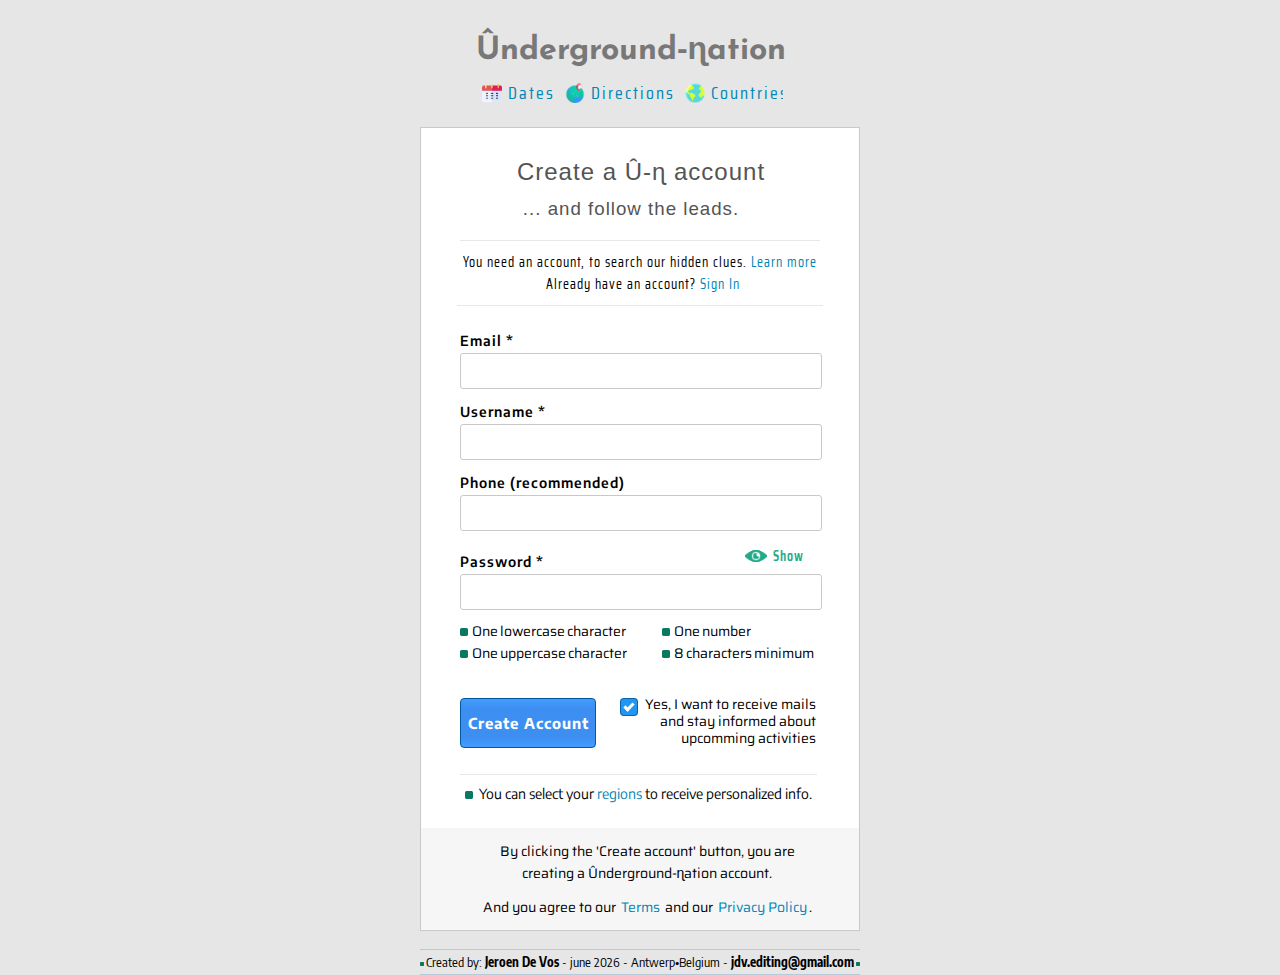
==== Animated_form/index.html @ 85278557 "adding projects" ====
<!DOCTYPE html>
<html lang="en">
<head>
    <meta charset="UTF-8">
    <meta name="viewport" content="width=device-width, initial-scale=1.0">
    <link rel="stylesheet" href="css/stylesheet.css">
    <link href="https://fonts.googleapis.com/css2?family=Encode+Sans+Condensed:wght@100;200;300;400;500;600;700;800;900&family=Encode+Sans:wght@100;200;300;400;500;600;700;800;900&family=Josefin+Sans:wght@100;200;300;400;500;600;700&family=Saira+Condensed:wght@100;200;300;400;500;600;700;800;900&family=Saira+Extra+Condensed:wght@100;200;300;400;500;600;700;800;900&family=Saira:wght@100;200;300;400;500;600;700;800;900&display=swap" rel="stylesheet">  

    <title>Forms</title>
</head>
<body>
    <header>
        <div class="container">
            <h1>&Ucirc;nderground&hyphen;&#627;ation</h1>
        <!--&Umacr;nderground <br> &#534;nderground-->
        
            <nav>
                <div class="nav">
                    <img class="calender" src="assets/icons/calendar.png" height="20" width="20" alt="">
                        <a class="dates" href="">dates</a>
                    <img class="globe" src="assets/icons/globe.png" height="20" width="20" alt="">
                        <a class="tips" href="#">directions</a>
                    <img class="globe_2" src="assets/icons/globe_2.png" height="20" width="20" alt="">
                        <a class="countries" href="#">countries</a>
                </div>
            </nav>
        </div>
        
    </header>
    <main>
        <form action="POST">
            <div class="overlay_hidden" id="mask_overlay"></div>
            <h2>
                Create a &Ucirc;&hyphen;&#627; account
            </h2>
            <h3>
                ... and follow the leads.
            </h3>
            <p class="accountExplain">
                You need an account, to search our hidden clues.
                <a href="#">Learn more</a>
            </p>
            <p class="signIn">
                Already have an account?
                <a href="#">Sign In</a>
            </p>
            <div class="container">
                <div class="personalia">
                    <label for="email" class="label">Email *</label>
                    <input type="email" name="email" class="field" id="email" size="55">

                    <label for="username" class="label">Username *</label>
                    <input type="text" name="username" class="field" id="username" size="55">

                    <label for="phone" class="label">Phone (recommended)</label>
                    <input type="tel" name="phone" id="phone" class="field" size="55">

                    <label for="password" class="labelPsw">Password *</label>
                    <label for="password" class="labelShow"><img src="assets/icons/eye_green.png" height=22 width="22" alt=""><p>Show</p></label>
                    <input type="password" name="password" class="field" id="password" size="55">
                </div>
            
                <div class="pwRules">
                    <ul class="leftList">
                        <li><img src="assets/icons/square_green_2.png" height="8" width="8" alt="">&nbsp; One lowercase character</li>
                        <li><img src="assets/icons/square_green_2.png" height="8" width="8" alt="">&nbsp; One uppercase character</li>
                    </ul>
                    <ul class="rightList">
                        <li><img src="assets/icons/square_green_2.png" height="8" width="8" alt="">&nbsp; One number</li>
                        <li><img src="assets/icons/square_green_2.png" height="8" width="8" alt="">&nbsp; 8 characters minimum</li>
                    </ul>
                </div>
                
                <div class="subscription">
                    <input type="submit" value="Create Account" class="button" id="create">

                    <div class="info">
                        <label class="container">
                           <input type="checkbox" name="info" class="contact" id="info" value="info" checked>
                           <span class="checkmark"></span>
                        </label>
                        <div for="info" class="contactLabel">
                            <p class="subText">Yes, I want to receive mails<br>and stay informed about<br>upcomming activities</p>
                        </div>              
                    </div>
                </div>

                <div class="regionSelector">
                    <p class="regionText">
                        <img src="assets/icons/square_green_2.png" height="8" width="8" alt="">
                        &nbsp;You can select your 
                        <span id="region_btn">regions</span>
                        to receive personalized info.
                    </p>
                    <!-- 
                    <div class="popUp">
                        <select name="continents" id="region">Regions
                            <option value="1">West-Europe</option>
                            <option value="2">U.K.</option>
                            <option value="3">East-Europe</option>
                            <option value="4">Russia</option>
                            <option value="5">China</option>
                            <option value="6">Asia</option>
                            <option value="7">Australia</option>
                            <option value="8">North-Africa</option>                                
                            <option value="9">Central-Africa</option>
                            <option value="10">South-Africa</option>
                            <option value="11">Canada (or Alaska)</option>
                            <option value="12">North-America</option>
                            <option value="13">Cenntral-America</option>
                            <option value="14">South-America</option>
                        </select>
                    </div>
                    -->
                    <div class="popup_hidden" id="popUp">
                        <h3 class="regionLabel" id="region">Regions</h3>
                        <div class="popUpFlex">
                            <div class="regionsLeft">
                                <div class="region">
                                    <input type="checkbox" name="w_eu" class="region" id="w_eu" value="1" checked>
                                    <label for="w_eu" class="landLabel">West-Europe</label>
                                </div>

                                <div class="region">
                                    <input type="checkbox" name="uk" class="region" id="uk" value="2">
                                    <label for="uk" class="landLabel">U.K.</label>
                                </div>

                                <div class="region">
                                    <input type="checkbox" name="e_eu" class="region" id="e_eu" value="3">
                                    <label for="e_eu" class="landLabel">East-Europe</label>
                                </div>

                                <div class="region">
                                    <input type="checkbox" name="rus" class="region" id="rus" value="4">
                                    <label for="rus" class="landLabel">Russia</label>
                                </div>

                                <div class="region">
                                    <input type="checkbox" name="china" class="region" id="china" value="5">
                                    <label for="china" class="landLabel">China</label>
                                </div>

                                <div class="region">
                                    <input type="checkbox" name="asia" class="region" id="asia" value="6">
                                    <label for="asia" class="landLabel">Asia</label>
                                </div>

                                <div class="region">
                                    <input type="checkbox" name="austr" class="region" id="austr" value="7">
                                    <label for="austr" class="landLabel">Australia</label>
                                </div>
                            </div>
                            <div class="regionsRight">
                                <div class="region">
                                    <input type="checkbox" name="n_af" class="region" id="n_af" value="8">
                                    <label for="n_af" class="landLabel">North-Africa</label>
                                </div>

                                <div class="region">
                                        <input type="checkbox" name="c_af" class="region" id="c_af" value="9">
                                    <label for="c_af" class="landLabel">Central-Africa</label>
                                </div>

                                <div class="region">
                                    <input type="checkbox" name="s-Af" class="region" id="s_af" value="10">
                                    <label for="s_af" class="landLabel">South-Africa</label>
                                </div>

                                <div class="region">
                                    <input type="checkbox" name="can" class="region" id="can" value="11">
                                    <label for="can" class="landLabel">Canada (& Alaska)</label>
                                </div>

                                <div class="region">
                                    <input type="checkbox" name="n_am" class="region" id="n_am" value="12">
                                    <label for="n_am" class="landLabel">North-America</label>
                                </div>

                                <div class="region">
                                    <input type="checkbox" name="c_am" class="region" id="c-am" value="13">
                                    <label for="c_am" class="landLabel">Cenntral-America</label>
                                </div>

                                <div class="region">
                                    <input type="checkbox" name="s_am" class="region" id="s_Am" value="14">
                                    <label for="s_am" class="landLabel">South-America</label>
                                </div>
                            </div>
                        </div>
                        
                    </div>
                </div>
            </div>  

            <div class="terms">
                <p class="termsText">
                    By clicking the 'Create account' button, you are
                    <br>creating a &Ucirc;nderground&hyphen;&#627;ation account.
                </p>
                <p class="termsText">
                    And you agree to our 
                    <a href="">Terms</a>
                    and our
                    <a href="">Privacy Policy</a>.
                </p>
            </div>
            
        </form>
        <footer>
            <img src="assets/icons/square_green_2.png" height="4" width="4" alt="">
            <p id="rights"></p>
            <img src="assets/icons/square_green_2.png" height="4" width="4" alt="">
        </footer>
    </main>
    

    <script src="js/copyright.js"></script>
    <script src="js/regions.js"></script>
</body>
</html>
---- Animated_form/css/stylesheet.css ----
* {
  margin: 0;
  padding: 0; }

body {
  width: 600px;
  margin: 0 auto;
  background: #e6e6e6; }

header, main, footer {
  width: 440px;
  margin: 0 auto; }

h1 {
  width: 313px;
  margin: 0 auto;
  padding: 18px 0 12px 0;
  color: #787878;
  font-family: 'Josefin Sans', sans-serif;
  font-weight: 800;
  text-align: center; }

h2, h3 {
  width: 360px;
  margin: 0 0 12px 40px;
  color: #545454;
  font-family: 'Blinker', sans-serif;
  letter-spacing: 1px;
  text-align: center; }

h2 {
  font-weight: 500; }

h3 {
  margin-left: 30px;
  font-weight: 400;
  margin-bottom: 16px; }

label {
  font-family: 'Encode Sans', sans-serif;
  font-size: 14px; }

input {
  font-family: 'Saira', sans-serif;
  border: 1px solid #c9c9c9;
  border-radius: 3px; }

p, a {
  font-family: 'Saira Condensed', sans-serif; }

header .container {
  width: 434px;
  margin-left: -6px; }

nav {
  width: 303px;
  margin: 0 auto; }

.nav {
  display: flex;
  flex-direction: row;
  min-height: 40px;
  width: 303px;
  margin-left: 2px; }

.nav img,
.nav a {
  display: inline; }

.nav img {
  padding: 4px 3px 0 0; }

.nav a {
  padding: 0 10px 7px 3px;
  color: #0086b6;
  font-size: 18px;
  letter-spacing: 2px;
  text-decoration: none;
  text-transform: capitalize; }

form {
  max-width: 440px;
  padding: 30px 0 0 0;
  background: white;
  border: 1px solid #c9c9c9; }

.overlay_hidden {
  display: none; }

.overlay_shown {
  display: block;
  position: absolute;
  margin-left: -2px;
  top: 0;
  width: 424px;
  height: 600px;
  padding: 8px;
  background: rgba(139, 176, 208, 0.8);
  border: 1px solid #787878;
  border-bottom: none;
  z-index: 1; }

form h3 {
  margin-bottom: 20px; }

.accountExplain {
  padding-top: 10px;
  border-top: 1px solid #e8e8e8; }

.accountExplain,
.signIn {
  width: 360px;
  margin: 0 auto;
  font-size: 14px;
  letter-spacing: 1px;
  text-align: center;
  line-height: 22px; }

.accountExplain a,
.signIn a {
  color: #0086b6;
  letter-spacing: 1px;
  text-decoration: none; }

.signIn {
  /*margin-left: 6px;*/
  padding: 0 0 10px 6px;
  border-bottom: 1px solid #e8e8e8; }

.container {
  width: 360px;
  margin: 0 auto;
  padding: 12px 0 8px 0; }

.personalia {
  width: 360px; }

.label {
  display: block;
  width: 200px;
  margin: 14px 0 4px 0;
  font-weight: 600;
  letter-spacing: 1px; }

.labelPsw,
.labelShow {
  display: inline-block;
  width: 170px;
  margin: 14px 0 4px 0;
  font-weight: 600;
  letter-spacing: 1px; }

.labelShow {
  color: #1faa8a;
  text-align: right; }

.labelShow img,
.labelShow p {
  display: inline-block; }

.labelShow p {
  margin-left: 6px;
  float: right; }

.labelShow:hover {
  color: #225e29; }

.labelShow:hover img {
  background: url("../assets/icons/eye.png");
  background-size: cover;
  background-repeat: no-repeat; }

.field {
  width: 352px;
  height: 26px;
  margin: 0;
  padding: 4px;
  font-weight: 400; }

.pwRules {
  width: 357px; }

.pwRules ul {
  display: inline-block;
  margin: 10px 0 12px 0;
  list-style: none;
  /*list-style-position: inside;*/ }

.pwRules .leftList {
  width: 178px; }

.pwRules .rightList {
  margin-left: 20px; }

.pwRules ul li {
  font-family: 'Saira', sans-serif;
  font-size: 14px;
  word-spacing: -1px; }

.subscription {
  display: flex;
  flex-direction: row;
  justify-content: flex-start;
  width: 356px;
  margin-top: 22px;
  box-sizing: border-box; }

.subscription .button,
.subscription .info {
  display: inline-block; }

.subscription .button {
  display: inline-block;
  width: 140px;
  height: 50px;
  margin-top: 0;
  margin-right: 0px;
  padding: 8px 4px;
  top: 0;
  color: white;
  font-family: 'Encode Sans', sans-serif;
  font-size: 15px;
  font-weight: 700;
  letter-spacing: 1px;
  background: #1c7eeb;
  background: linear-gradient(180deg, #449bff 0%, rgba(40, 130, 240, 0.9) 20%, rgba(40, 130, 240, 0.9) 80%, #449bff 100%);
  border: 1px solid #00589d;
  border-radius: 4px; }

.subscription .button:hover {
  color: #fff948;
  background: #289d00;
  background: linear-gradient(180deg, #289d00 0%, #2db811 35%, #27b614 51%, #2db811 66%, #289d00 100%);
  border: 1px solid #289d00; }

.subscription .info {
  display: inline-block;
  min-width: 200px;
  margin-left: 20px;
  margin-top: -4px;
  /*border-top: 1px solid rgb(235, 235, 235);
  border-bottom: 1px solid rgb(235, 235, 235);*/
  /*border-top: 1px solid rgba(0, 89, 157, 0.16);
  border-bottom: 1px solid rgba(0, 88, 157, 0.16);*/ }

/* Customize the label (the container) */
.info .container {
  display: block;
  position: relative;
  width: 8px;
  height: 8px;
  padding-left: 6px;
  margin: 4px 0 14px 4px;
  float: left;
  cursor: pointer;
  font-size: 22px;
  -webkit-user-select: none;
  -moz-user-select: none;
  -ms-user-select: none;
  user-select: none; }

/* Hide the browser's default checkbox */
.info .container input {
  position: absolute;
  opacity: 0;
  cursor: pointer;
  height: 0;
  width: 0; }

/* Create a custom checkbox */
.info .checkmark {
  position: absolute;
  top: 0;
  left: 0;
  height: 16px;
  width: 16px;
  background-color: #eee;
  border: 1px solid rgba(0, 88, 157, 0.8);
  border-radius: 4px; }

/* On mouse-over, add a grey background color */
.info .container:hover input ~ .checkmark {
  background-color: #ccc; }

/* When the checkbox is checked, add a blue background */
.info .container input:checked ~ .checkmark {
  background-color: #2196F3; }

/* Create the checkmark/indicator (hidden when not checked) */
.info .checkmark:after {
  content: "";
  position: absolute;
  display: none; }

/* Show the checkmark when checked */
.info .container input:checked ~ .checkmark:after {
  display: block; }

/* Style the checkmark/indicator */
.info .container .checkmark:after {
  left: 5px;
  top: 2px;
  width: 3px;
  height: 7px;
  border: solid white;
  border-width: 0 3px 3px 0;
  -webkit-transform: rotate(45deg);
  -ms-transform: rotate(45deg);
  transform: rotate(45deg); }

.info .contactLabel p {
  min-width: 190px;
  margin-top: 2px;
  font-family: 'Saira', sans-serif;
  font-size: 14px;
  line-height: 17px;
  text-align: right; }

.regionSelector {
  width: 357px;
  margin-top: 26px;
  padding: 10px 0 0 0;
  border-top: 1px solid #e8e8e8;
  /*border-bottom: 1px solid rgb(232, 232, 232);*/ }

.regionSelector p,
.regionSelector p span {
  font-family: 'Encode Sans', sans-serif;
  font-size: 14px;
  letter-spacing: 0px;
  text-align: center; }

.regionSelector p span {
  color: #0086b6;
  text-decoration: none; }

.regionSelector .popup_hidden {
  display: none; }

/*
option {
    font-family: 'Saira', sans-serif;
    font-weight: 400;
}
*/
.regionSelector .popup_shown {
  display: block;
  position: absolute;
  margin-left: -41px;
  bottom: 45px;
  width: 424px;
  padding: 8px;
  background: rgba(39, 109, 171, 0.96);
  border: 1px solid #797979;
  border-top: none;
  z-index: 2; }

.popup_shown .popUpFlex {
  display: flex;
  flex-direction: row;
  justify-content: center;
  margin: 16px 0 8px 0; }

.regionLabel {
  width: 393px;
  margin: 4px auto;
  padding: 8px 16px;
  color: white;
  font-size: 18px;
  font-weight: 700;
  letter-spacing: 2px;
  border-bottom: 1px solid #45ba76; }

.regionsLeft,
.regionsRight {
  display: inline-block;
  width: 180px; }

.regionsLeft .region,
.regionsRight .region {
  margin-bottom: 2px;
  padding: 2px 0; }

.region input[type=checkbox] {
  margin: 4px 8px 0 12px;
  float: left; }

.region .landLabel {
  color: white;
  font-size: 14px;
  font-weight: 400; }

.terms {
  width: 100%;
  margin: 18px 0 0 0;
  padding: 6px 0;
  background: #f6f6f6; }

.termsText,
.termsText a {
  width: 440px;
  padding: 6px 6px;
  font-family: 'Saira', sans-serif;
  font-size: 14px;
  letter-spacing: 0px;
  text-align: center; }

.termsText a {
  padding: 6px 2px;
  color: #0086b6;
  letter-spacing: 0px;
  text-decoration: none; }

footer {
  display: flex;
  flex-direction: row;
  justify-items: center;
  justify-content: center;
  max-width: 440px;
  margin-top: 18px;
  padding: 4px 0;
  border-top: 1px solid rgba(0, 89, 157, 0.2);
  border-bottom: 1px solid rgba(0, 89, 157, 0.2); }

footer img {
  margin-top: 8px; }

footer p {
  padding: 0 2px;
  font-family: 'Encode Sans Condensed', sans-serif;
  font-size: 13px;
  letter-spacing: 0px;
  text-align: center; }

@keyframes scrollDown {
  from {
    transform: translateY(-2em); }
  to {
    transform: translateY(0); } }
h1 {
  animation: scrollDown 1.6s forwards; }

@keyframes scrollLeft {
  0% {
    transform: translateX(12em);
    opacity: 0; }
  80% {
    opacity: 1; }
  100% {
    transform: translateX(0); } }
nav {
  max-width: 440px;
  overflow: hidden; }

.calender {
  animation: scrollLeft 0.8s forwards; }

.dates {
  animation: scrollLeft 1s forwards; }

.globe {
  animation: scrollLeft 1.2s forwards; }

.tips {
  animation: scrollLeft 1.4s forwards; }

.globe_2 {
  animation: scrollLeft 1.6s forwards; }

.countries {
  animation: scrollLeft 1.8s forwards; }

@keyframes scale_opacity {
  from {
    opacity: 0;
    transform: scale(0.75) translateY(-2em);
    -webkit-transform: scale(0.75) translateY(-7.5em);
    /*scale: 70%;*/ }
  to {
    opacity: 1;
    transform: scale(1) translateY(0);
    -webkit-transform: scale(1) translateY(0);
    /*scale: 100%;*/ } }
main {
  min-height: 848px;
  animation: scale_opacity 2.4s forwards; }

/*# sourceMappingURL=stylesheet.css.map */
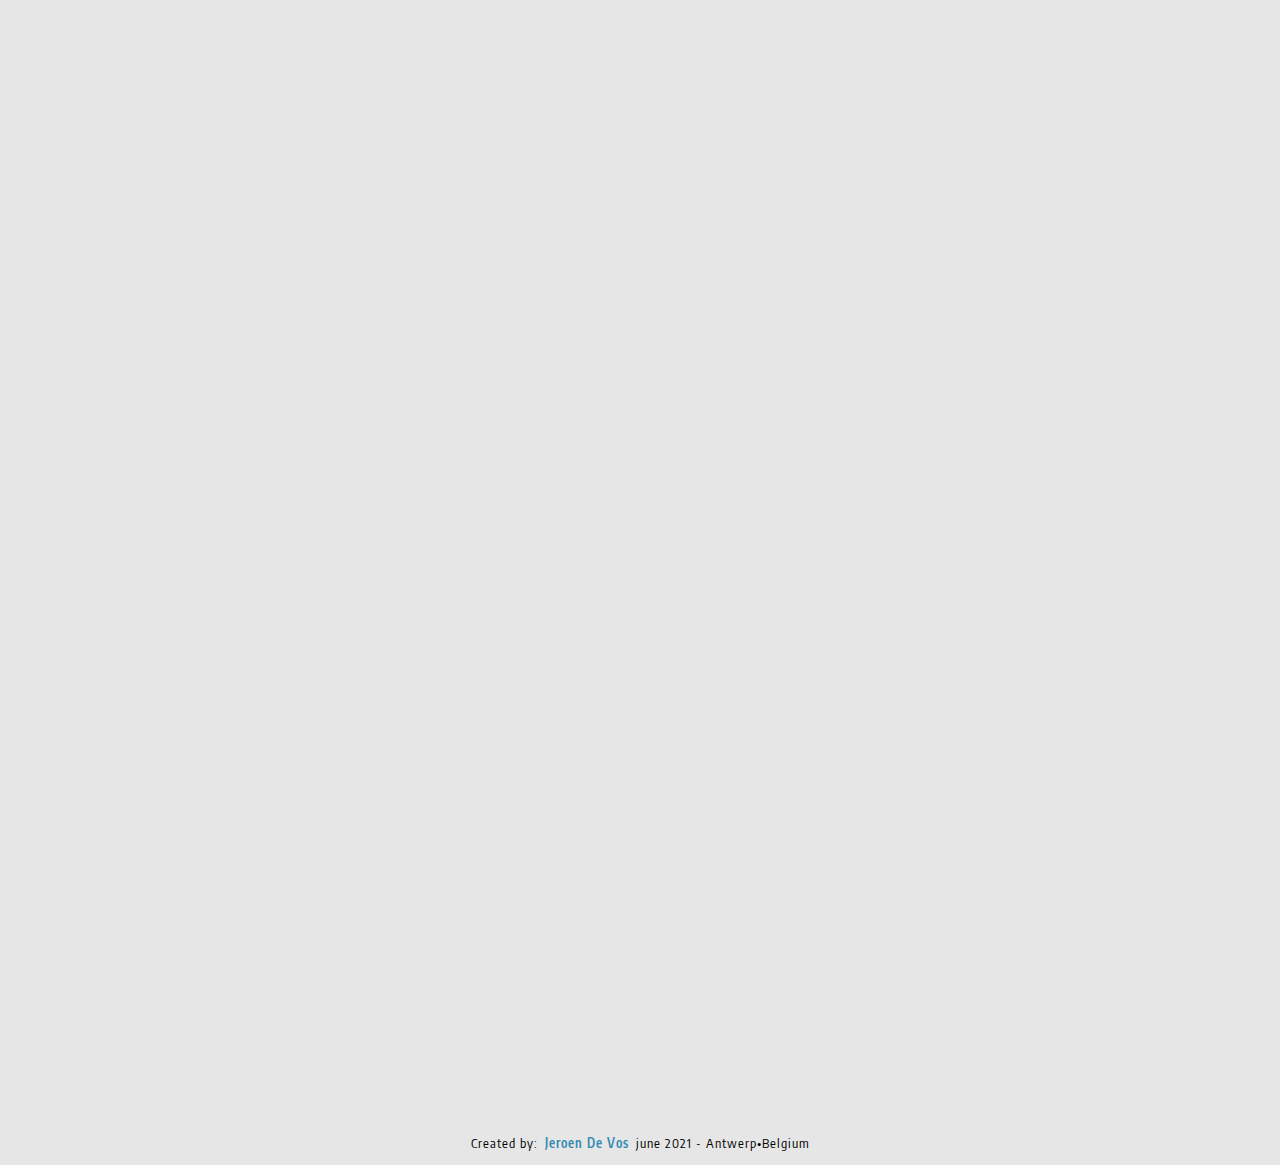
==== commit 763af045: "fix size form" ====
--- a/Animated_form/index.html
+++ b/Animated_form/index.html
@@ -9,13 +9,12 @@
     <title>Forms</title>
 </head>
 <body>
-    <header>
-        <div class="container">
+    <header class="page_header">
+        <div class="header_box">
             <h1>&Ucirc;nderground&hyphen;&#627;ation</h1>
         <!--&Umacr;nderground <br> &#534;nderground-->
-        
             <nav>
-                <div class="nav">
+                <div class="nav_flex">
                     <img class="calender" src="assets/icons/calendar.png" height="20" width="20" alt="">
                         <a class="dates" href="">dates</a>
                     <img class="globe" src="assets/icons/globe.png" height="20" width="20" alt="">
@@ -24,196 +23,188 @@
                         <a class="countries" href="#">countries</a>
                 </div>
             </nav>
-        </div>
-        
+        </div>  
     </header>
-    <main>
+    <main id="main">
         <form action="POST">
             <div class="overlay_hidden" id="mask_overlay"></div>
-            <h2>
-                Create a &Ucirc;&hyphen;&#627; account
-            </h2>
-            <h3>
-                ... and follow the leads.
-            </h3>
-            <p class="accountExplain">
-                You need an account, to search our hidden clues.
-                <a href="#">Learn more</a>
-            </p>
-            <p class="signIn">
-                Already have an account?
-                <a href="#">Sign In</a>
-            </p>
-            <div class="container">
+            <header class="form_header">
+                <h2 class="form_title">
+                    Create a &Ucirc;&hyphen;&#627; account
+                </h2>
+                <h3 class="form_subtitle">
+                    ... and follow the leads.
+                </h3>
+            </header>
+            <section class="explain_signIn_box">
+                <p class="explain_text">
+                    You need an account, to search our hidden clues
+                    <br><a href="#">Learn more</a>
+                </p>
+                <p class="signIn_text">
+                    Already have an account
+                    <br><a href="#">Sign In</a>
+                </p>
+            </section>
+            <section class="input_box">
                 <div class="personalia">
-                    <label for="email" class="label">Email *</label>
-                    <input type="email" name="email" class="field" id="email" size="55">
-
-                    <label for="username" class="label">Username *</label>
-                    <input type="text" name="username" class="field" id="username" size="55">
-
-                    <label for="phone" class="label">Phone (recommended)</label>
-                    <input type="tel" name="phone" id="phone" class="field" size="55">
-
-                    <label for="password" class="labelPsw">Password *</label>
-                    <label for="password" class="labelShow"><img src="assets/icons/eye_green.png" height=22 width="22" alt=""><p>Show</p></label>
-                    <input type="password" name="password" class="field" id="password" size="55">
-                </div>
-            
-                <div class="pwRules">
-                    <ul class="leftList">
-                        <li><img src="assets/icons/square_green_2.png" height="8" width="8" alt="">&nbsp; One lowercase character</li>
-                        <li><img src="assets/icons/square_green_2.png" height="8" width="8" alt="">&nbsp; One uppercase character</li>
-                    </ul>
-                    <ul class="rightList">
-                        <li><img src="assets/icons/square_green_2.png" height="8" width="8" alt="">&nbsp; One number</li>
-                        <li><img src="assets/icons/square_green_2.png" height="8" width="8" alt="">&nbsp; 8 characters minimum</li>
-                    </ul>
-                </div>
-                
-                <div class="subscription">
+                    <label for="email" class="label">Email *
+                        <input type="email" name="email" class="field" id="email" size="55">
+                    </label>
+                    <label for="username" class="label">Username *
+                        <input type="text" name="username" class="field" id="username" size="55">
+                    </label>
+                    <label for="phone" class="label">Phone (recommended)
+                        <input type="tel" name="phone" id="phone" class="field" size="55">
+                    </label>
+                    <label for="password" class="label label_psw">Password *
+                        <div class="password_signs" id="psswSigns">
+                            <img id="eye" src="assets/icons/eye_grey.png" height=22 width="22" alt="">
+                            <p>Show</p>
+                        </div>
+                        <input type="password" name="password" class="field" id="password" size="55">
+                    </label>
+                </div>
+                <div class="pssw_rules">
+                    <p class="input_required">* information is required</p>
+                    <p class="pssw_required">Password needs to contain:</p>
+                    <div class="list_box">
+                        <ul class="left_list">
+                            <li>
+                                <img src="assets/icons/square_green.png" alt="">
+                                <p>One lowercase character</p>
+                            </li>
+                            <li>
+                                <img src="assets/icons/square_green.png" alt="">
+                                <p>One uppercase character</p>
+                            </li>
+                        </ul>
+                        <ul class="right_list">
+                            <li>
+                                <img src="assets/icons/square_green.png" height="8" width="8" alt="">
+                                <p>One number</p>
+                            </li>
+                            <li>
+                                <img src="assets/icons/square_green.png" height="8" width="8" alt="">
+                                <p>8 characters minimum</p>
+                            </li>
+                        </ul>
+                    </div>
+                    
+                </div>
+            </section>
+            <section class="subscription">
+                <label class="button_label">
                     <input type="submit" value="Create Account" class="button" id="create">
-
-                    <div class="info">
-                        <label class="container">
-                           <input type="checkbox" name="info" class="contact" id="info" value="info" checked>
+                </label>
+                <div class="contact_box">
+                        <label class="checkbox_label" for="info">
+                           <input type="checkbox" name="info" class="contact_checkbox" id="info" value="info" checked>
                            <span class="checkmark"></span>
                         </label>
-                        <div for="info" class="contactLabel">
-                            <p class="subText">Yes, I want to receive mails<br>and stay informed about<br>upcomming activities</p>
+                        <div class="news_box">
+                            <p class="news_text">Yes, I want to receive mails and stay informed  about upcomming activities</p>
                         </div>              
                     </div>
-                </div>
-
-                <div class="regionSelector">
-                    <p class="regionText">
-                        <img src="assets/icons/square_green_2.png" height="8" width="8" alt="">
+            </section>
+            <section class="region_selectors">
+                <div class="green_line"></div>
+                <p class="region_text">
                         &nbsp;You can select your 
                         <span id="region_btn">regions</span>
                         to receive personalized info.
-                    </p>
-                    <!-- 
-                    <div class="popUp">
-                        <select name="continents" id="region">Regions
-                            <option value="1">West-Europe</option>
-                            <option value="2">U.K.</option>
-                            <option value="3">East-Europe</option>
-                            <option value="4">Russia</option>
-                            <option value="5">China</option>
-                            <option value="6">Asia</option>
-                            <option value="7">Australia</option>
-                            <option value="8">North-Africa</option>                                
-                            <option value="9">Central-Africa</option>
-                            <option value="10">South-Africa</option>
-                            <option value="11">Canada (or Alaska)</option>
-                            <option value="12">North-America</option>
-                            <option value="13">Cenntral-America</option>
-                            <option value="14">South-America</option>
-                        </select>
-                    </div>
-                    -->
-                    <div class="popup_hidden" id="popUp">
-                        <h3 class="regionLabel" id="region">Regions</h3>
-                        <div class="popUpFlex">
-                            <div class="regionsLeft">
+                </p>
+                <!--<div class="green_line"></div>-->
+                <div class="popup_hidden" id="popUp">
+                        <div class="regiontitel_box">
+                            <h3 class="region_titel" id="region">Regions</h3>
+                            <p class="close_img" id="close_btn"></p>
+                        </div>
+                        
+                        <div class="popup_flex">
+                            <div class="regions_left">
                                 <div class="region">
                                     <input type="checkbox" name="w_eu" class="region" id="w_eu" value="1" checked>
-                                    <label for="w_eu" class="landLabel">West-Europe</label>
+                                    <label for="w_eu" class="land_label">West-Europe</label>
                                 </div>
 
                                 <div class="region">
                                     <input type="checkbox" name="uk" class="region" id="uk" value="2">
-                                    <label for="uk" class="landLabel">U.K.</label>
-                                </div>
-
+                                    <label for="uk" class="land_label">U.K.</label>
+                                </div>
                                 <div class="region">
                                     <input type="checkbox" name="e_eu" class="region" id="e_eu" value="3">
-                                    <label for="e_eu" class="landLabel">East-Europe</label>
-                                </div>
-
+                                    <label for="e_eu" class="land_label">East-Europe</label>
+                                </div>
                                 <div class="region">
                                     <input type="checkbox" name="rus" class="region" id="rus" value="4">
-                                    <label for="rus" class="landLabel">Russia</label>
-                                </div>
-
+                                    <label for="rus" class="land_label">Russia</label>
+                                </div>
                                 <div class="region">
                                     <input type="checkbox" name="china" class="region" id="china" value="5">
-                                    <label for="china" class="landLabel">China</label>
-                                </div>
-
+                                    <label for="china" class="land_label">China</label>
+                                </div>
                                 <div class="region">
                                     <input type="checkbox" name="asia" class="region" id="asia" value="6">
-                                    <label for="asia" class="landLabel">Asia</label>
-                                </div>
-
+                                    <label for="asia" class="land_label">Asia</label>
+                                </div>
                                 <div class="region">
                                     <input type="checkbox" name="austr" class="region" id="austr" value="7">
-                                    <label for="austr" class="landLabel">Australia</label>
+                                    <label for="austr" class="land_label">Australia</label>
                                 </div>
                             </div>
-                            <div class="regionsRight">
+                            <div class="regions_right">
                                 <div class="region">
                                     <input type="checkbox" name="n_af" class="region" id="n_af" value="8">
-                                    <label for="n_af" class="landLabel">North-Africa</label>
-                                </div>
-
-                                <div class="region">
-                                        <input type="checkbox" name="c_af" class="region" id="c_af" value="9">
-                                    <label for="c_af" class="landLabel">Central-Africa</label>
-                                </div>
-
+                                    <label for="n_af" class="land_label">North-Africa</label>
+                                </div>
+                                <div class="region">
+                                    <input type="checkbox" name="c_af" class="region" id="c_af" value="9">
+                                    <label for="c_af" class="land_label">Central-Africa</label>
+                                </div>
                                 <div class="region">
                                     <input type="checkbox" name="s-Af" class="region" id="s_af" value="10">
-                                    <label for="s_af" class="landLabel">South-Africa</label>
-                                </div>
-
+                                    <label for="s_af" class="land_label">South-Africa</label>
+                                </div>
                                 <div class="region">
                                     <input type="checkbox" name="can" class="region" id="can" value="11">
-                                    <label for="can" class="landLabel">Canada (& Alaska)</label>
-                                </div>
-
+                                    <label for="can" class="land_label">Canada (& Alaska)</label>
+                                </div>
                                 <div class="region">
                                     <input type="checkbox" name="n_am" class="region" id="n_am" value="12">
-                                    <label for="n_am" class="landLabel">North-America</label>
-                                </div>
-
+                                    <label for="n_am" class="land_label">North-America</label>
+                                </div>
                                 <div class="region">
                                     <input type="checkbox" name="c_am" class="region" id="c-am" value="13">
-                                    <label for="c_am" class="landLabel">Cenntral-America</label>
-                                </div>
-
+                                    <label for="c_am" class="land_label">Central-America</label>
+                                </div>
                                 <div class="region">
                                     <input type="checkbox" name="s_am" class="region" id="s_Am" value="14">
-                                    <label for="s_am" class="landLabel">South-America</label>
+                                    <label for="s_am" class="land_label">South-America</label>
                                 </div>
                             </div>
                         </div>
-                        
-                    </div>
-                </div>
-            </div>  
-
-            <div class="terms">
-                <p class="termsText">
+                </div>
+            </section> 
+            <section class="terms">
+                <p class="terms_text">
                     By clicking the 'Create account' button, you are
                     <br>creating a &Ucirc;nderground&hyphen;&#627;ation account.
                 </p>
-                <p class="termsText">
+                <p class="terms_text">
                     And you agree to our 
                     <a href="">Terms</a>
                     and our
                     <a href="">Privacy Policy</a>.
                 </p>
-            </div>
-            
+            </section>
         </form>
-        <footer>
-            <img src="assets/icons/square_green_2.png" height="4" width="4" alt="">
-            <p id="rights"></p>
-            <img src="assets/icons/square_green_2.png" height="4" width="4" alt="">
-        </footer>
     </main>
-    
+    <footer>
+        <!--<img src="assets/icons/square_green.png" height="4" width="4" alt="">-->
+        <p id="rights"></p>
+        <!--<img src="assets/icons/square_green.png" height="4" width="4" alt="">-->
+    </footer>
 
     <script src="js/copyright.js"></script>
     <script src="js/regions.js"></script>
--- a/Animated_form/css/stylesheet.css
+++ b/Animated_form/css/stylesheet.css
@@ -1,488 +1,536 @@
 * {
-  margin: 0;
-  padding: 0; }
+  margin: 0 0;
+  padding: 0 0; }
 
 body {
-  width: 600px;
+  width: 375px;
+  max-width: 375px;
   margin: 0 auto;
   background: #e6e6e6; }
 
-header, main, footer {
-  width: 440px;
-  margin: 0 auto; }
+.page_header {
+  position: fixed;
+  top: 0;
+  width: 375px;
+  max-width: 375px;
+  height: 118px;
+  margin: 0 auto;
+  overflow: hidden;
+  z-index: 10; }
+  .page_header .header_box {
+    width: 367px;
+    max-width: 367px;
+    margin: 0 auto;
+    padding: 10px 0 5px 0;
+    background: #e6e6e6; }
+    .page_header .header_box h1 {
+      width: 373px;
+      max-width: 373px;
+      margin: 0 auto;
+      padding: 18px 0 12px 0;
+      color: #787878;
+      font-family: 'Josefin Sans', sans-serif;
+      font-weight: 800;
+      text-align: center;
+      transform: translateY(-3em);
+      animation: scrollDown 2s forwards;
+      animation-delay: 1s; }
+    .page_header .header_box nav {
+      width: 373px;
+      margin: 0 auto;
+      padding: 0 0;
+      overflow: hidden; }
+      .page_header .header_box nav .nav_flex {
+        display: flex;
+        flex-direction: row;
+        width: 333px;
+        margin: 0 auto 0 30px; }
+        .page_header .header_box nav .nav_flex img {
+          margin: 0 auto 0 0;
+          padding: 4px 0 0 0;
+          transform: translateX(22em); }
+        .page_header .header_box nav .nav_flex a {
+          margin: 0 auto 0 -8px;
+          padding: 0 0;
+          color: #328ab2;
+          font-family: 'Saira Condensed', sans-serif;
+          font-size: 18px;
+          letter-spacing: 2px;
+          text-decoration: none;
+          text-transform: capitalize;
+          transform: translateX(22em); }
+        .page_header .header_box nav .nav_flex .calender {
+          animation: scrollLeft 0.8s forwards;
+          animation-delay: 1s; }
+        .page_header .header_box nav .nav_flex .dates {
+          animation: scrollLeft 1s forwards;
+          animation-delay: 1s; }
+        .page_header .header_box nav .nav_flex .globe {
+          animation: scrollLeft 1.2s forwards;
+          animation-delay: 1s; }
+        .page_header .header_box nav .nav_flex .tips {
+          animation: scrollLeft 1.4s forwards;
+          animation-delay: 1s; }
+        .page_header .header_box nav .nav_flex .globe_2 {
+          animation: scrollLeft 1.6s forwards;
+          animation-delay: 1s; }
+        .page_header .header_box nav .nav_flex .countries {
+          animation: scrollLeft 1.8s forwards;
+          animation-delay: 1s; }
 
-h1 {
-  width: 313px;
-  margin: 0 auto;
-  padding: 18px 0 12px 0;
-  color: #787878;
-  font-family: 'Josefin Sans', sans-serif;
-  font-weight: 800;
-  text-align: center; }
-
-h2, h3 {
-  width: 360px;
-  margin: 0 0 12px 40px;
-  color: #545454;
-  font-family: 'Blinker', sans-serif;
-  letter-spacing: 1px;
-  text-align: center; }
-
-h2 {
-  font-weight: 500; }
-
-h3 {
-  margin-left: 30px;
-  font-weight: 400;
-  margin-bottom: 16px; }
-
-label {
-  font-family: 'Encode Sans', sans-serif;
-  font-size: 14px; }
-
-input {
-  font-family: 'Saira', sans-serif;
-  border: 1px solid #c9c9c9;
-  border-radius: 3px; }
-
-p, a {
-  font-family: 'Saira Condensed', sans-serif; }
-
-header .container {
-  width: 434px;
-  margin-left: -6px; }
-
-nav {
-  width: 303px;
-  margin: 0 auto; }
-
-.nav {
+main {
   display: flex;
-  flex-direction: row;
-  min-height: 40px;
-  width: 303px;
-  margin-left: 2px; }
-
-.nav img,
-.nav a {
-  display: inline; }
-
-.nav img {
-  padding: 4px 3px 0 0; }
-
-.nav a {
-  padding: 0 10px 7px 3px;
-  color: #0086b6;
-  font-size: 18px;
-  letter-spacing: 2px;
-  text-decoration: none;
-  text-transform: capitalize; }
-
-form {
-  max-width: 440px;
-  padding: 30px 0 0 0;
-  background: white;
-  border: 1px solid #c9c9c9; }
-
-.overlay_hidden {
-  display: none; }
-
-.overlay_shown {
-  display: block;
-  position: absolute;
-  margin-left: -2px;
-  top: 0;
-  width: 424px;
-  height: 600px;
-  padding: 8px;
-  background: rgba(139, 176, 208, 0.8);
-  border: 1px solid #787878;
-  border-bottom: none;
-  z-index: 1; }
-
-form h3 {
-  margin-bottom: 20px; }
-
-.accountExplain {
-  padding-top: 10px;
-  border-top: 1px solid #e8e8e8; }
-
-.accountExplain,
-.signIn {
-  width: 360px;
-  margin: 0 auto;
-  font-size: 14px;
-  letter-spacing: 1px;
-  text-align: center;
-  line-height: 22px; }
-
-.accountExplain a,
-.signIn a {
-  color: #0086b6;
-  letter-spacing: 1px;
-  text-decoration: none; }
-
-.signIn {
-  /*margin-left: 6px;*/
-  padding: 0 0 10px 6px;
-  border-bottom: 1px solid #e8e8e8; }
-
-.container {
-  width: 360px;
-  margin: 0 auto;
-  padding: 12px 0 8px 0; }
-
-.personalia {
-  width: 360px; }
-
-.label {
-  display: block;
-  width: 200px;
-  margin: 14px 0 4px 0;
-  font-weight: 600;
-  letter-spacing: 1px; }
-
-.labelPsw,
-.labelShow {
-  display: inline-block;
-  width: 170px;
-  margin: 14px 0 4px 0;
-  font-weight: 600;
-  letter-spacing: 1px; }
-
-.labelShow {
-  color: #1faa8a;
-  text-align: right; }
-
-.labelShow img,
-.labelShow p {
-  display: inline-block; }
-
-.labelShow p {
-  margin-left: 6px;
-  float: right; }
-
-.labelShow:hover {
-  color: #225e29; }
-
-.labelShow:hover img {
-  background: url("../assets/icons/eye.png");
-  background-size: cover;
-  background-repeat: no-repeat; }
-
-.field {
-  width: 352px;
-  height: 26px;
-  margin: 0;
-  padding: 4px;
-  font-weight: 400; }
-
-.pwRules {
-  width: 357px; }
-
-.pwRules ul {
-  display: inline-block;
-  margin: 10px 0 12px 0;
-  list-style: none;
-  /*list-style-position: inside;*/ }
-
-.pwRules .leftList {
-  width: 178px; }
-
-.pwRules .rightList {
-  margin-left: 20px; }
-
-.pwRules ul li {
-  font-family: 'Saira', sans-serif;
-  font-size: 14px;
-  word-spacing: -1px; }
-
-.subscription {
-  display: flex;
-  flex-direction: row;
-  justify-content: flex-start;
-  width: 356px;
-  margin-top: 22px;
-  box-sizing: border-box; }
-
-.subscription .button,
-.subscription .info {
-  display: inline-block; }
-
-.subscription .button {
-  display: inline-block;
-  width: 140px;
-  height: 50px;
-  margin-top: 0;
-  margin-right: 0px;
-  padding: 8px 4px;
-  top: 0;
-  color: white;
-  font-family: 'Encode Sans', sans-serif;
-  font-size: 15px;
-  font-weight: 700;
-  letter-spacing: 1px;
-  background: #1c7eeb;
-  background: linear-gradient(180deg, #449bff 0%, rgba(40, 130, 240, 0.9) 20%, rgba(40, 130, 240, 0.9) 80%, #449bff 100%);
-  border: 1px solid #00589d;
-  border-radius: 4px; }
-
-.subscription .button:hover {
-  color: #fff948;
-  background: #289d00;
-  background: linear-gradient(180deg, #289d00 0%, #2db811 35%, #27b614 51%, #2db811 66%, #289d00 100%);
-  border: 1px solid #289d00; }
-
-.subscription .info {
-  display: inline-block;
-  min-width: 200px;
-  margin-left: 20px;
-  margin-top: -4px;
-  /*border-top: 1px solid rgb(235, 235, 235);
-  border-bottom: 1px solid rgb(235, 235, 235);*/
-  /*border-top: 1px solid rgba(0, 89, 157, 0.16);
-  border-bottom: 1px solid rgba(0, 88, 157, 0.16);*/ }
-
-/* Customize the label (the container) */
-.info .container {
-  display: block;
-  position: relative;
-  width: 8px;
-  height: 8px;
-  padding-left: 6px;
-  margin: 4px 0 14px 4px;
-  float: left;
-  cursor: pointer;
-  font-size: 22px;
-  -webkit-user-select: none;
-  -moz-user-select: none;
-  -ms-user-select: none;
-  user-select: none; }
-
-/* Hide the browser's default checkbox */
-.info .container input {
-  position: absolute;
-  opacity: 0;
-  cursor: pointer;
-  height: 0;
-  width: 0; }
-
-/* Create a custom checkbox */
-.info .checkmark {
-  position: absolute;
-  top: 0;
-  left: 0;
-  height: 16px;
-  width: 16px;
-  background-color: #eee;
-  border: 1px solid rgba(0, 88, 157, 0.8);
-  border-radius: 4px; }
-
-/* On mouse-over, add a grey background color */
-.info .container:hover input ~ .checkmark {
-  background-color: #ccc; }
-
-/* When the checkbox is checked, add a blue background */
-.info .container input:checked ~ .checkmark {
-  background-color: #2196F3; }
-
-/* Create the checkmark/indicator (hidden when not checked) */
-.info .checkmark:after {
-  content: "";
-  position: absolute;
-  display: none; }
-
-/* Show the checkmark when checked */
-.info .container input:checked ~ .checkmark:after {
-  display: block; }
-
-/* Style the checkmark/indicator */
-.info .container .checkmark:after {
-  left: 5px;
-  top: 2px;
-  width: 3px;
-  height: 7px;
-  border: solid white;
-  border-width: 0 3px 3px 0;
-  -webkit-transform: rotate(45deg);
-  -ms-transform: rotate(45deg);
-  transform: rotate(45deg); }
-
-.info .contactLabel p {
-  min-width: 190px;
-  margin-top: 2px;
-  font-family: 'Saira', sans-serif;
-  font-size: 14px;
-  line-height: 17px;
-  text-align: right; }
-
-.regionSelector {
-  width: 357px;
-  margin-top: 26px;
-  padding: 10px 0 0 0;
-  border-top: 1px solid #e8e8e8;
-  /*border-bottom: 1px solid rgb(232, 232, 232);*/ }
-
-.regionSelector p,
-.regionSelector p span {
-  font-family: 'Encode Sans', sans-serif;
-  font-size: 14px;
-  letter-spacing: 0px;
-  text-align: center; }
-
-.regionSelector p span {
-  color: #0086b6;
-  text-decoration: none; }
-
-.regionSelector .popup_hidden {
-  display: none; }
-
-/*
-option {
-    font-family: 'Saira', sans-serif;
-    font-weight: 400;
-}
-*/
-.regionSelector .popup_shown {
-  display: block;
-  position: absolute;
-  margin-left: -41px;
-  bottom: 45px;
-  width: 424px;
-  padding: 8px;
-  background: rgba(39, 109, 171, 0.96);
-  border: 1px solid #797979;
-  border-top: none;
-  z-index: 2; }
-
-.popup_shown .popUpFlex {
-  display: flex;
-  flex-direction: row;
-  justify-content: center;
-  margin: 16px 0 8px 0; }
-
-.regionLabel {
-  width: 393px;
-  margin: 4px auto;
-  padding: 8px 16px;
-  color: white;
-  font-size: 18px;
-  font-weight: 700;
-  letter-spacing: 2px;
-  border-bottom: 1px solid #45ba76; }
-
-.regionsLeft,
-.regionsRight {
-  display: inline-block;
-  width: 180px; }
-
-.regionsLeft .region,
-.regionsRight .region {
-  margin-bottom: 2px;
-  padding: 2px 0; }
-
-.region input[type=checkbox] {
-  margin: 4px 8px 0 12px;
-  float: left; }
-
-.region .landLabel {
-  color: white;
-  font-size: 14px;
-  font-weight: 400; }
-
-.terms {
   width: 100%;
-  margin: 18px 0 0 0;
-  padding: 6px 0;
-  background: #f6f6f6; }
-
-.termsText,
-.termsText a {
-  width: 440px;
-  padding: 6px 6px;
-  font-family: 'Saira', sans-serif;
-  font-size: 14px;
-  letter-spacing: 0px;
-  text-align: center; }
-
-.termsText a {
-  padding: 6px 2px;
-  color: #0086b6;
-  letter-spacing: 0px;
-  text-decoration: none; }
+  min-height: 848px;
+  margin: 108px auto 0 auto;
+  overflow: hidden; }
+  main form {
+    width: 365px;
+    max-width: 365px;
+    margin: 0 auto;
+    padding: 20px 0 0 0;
+    background: white;
+    border: 1px solid rgba(0, 89, 157, 0.2);
+    opacity: 0;
+    transform: scale(0.75) translateY(-2em);
+    animation: scale_opacity 2.4s forwards;
+    animation-delay: 1s; }
+    main form .overlay_hidden {
+      display: none; }
+    main form .overlay_shown {
+      display: block;
+      position: absolute;
+      margin: 0 0;
+      top: 0;
+      left: 0;
+      width: 365px;
+      max-width: 365px;
+      height: 675px;
+      padding: 8px 0;
+      background: rgba(139, 176, 208, 0.8);
+      z-index: 1; }
+    main form .form_header {
+      width: 100%;
+      margin: 0 auto;
+      padding: 0 0; }
+      main form .form_header .form_title,
+      main form .form_header .form_subtitle {
+        width: 100%;
+        margin: 0 auto;
+        padding: 0 0;
+        color: #545454;
+        font-family: 'Blinker', sans-serif;
+        letter-spacing: 1px;
+        text-align: center; }
+      main form .form_header .form_title {
+        margin: 10px auto 12px auto;
+        font-weight: 600; }
+      main form .form_header .form_subtitle {
+        margin: 0 auto 26px 26px;
+        font-weight: 400; }
+    main form .explain_signIn_box {
+      width: 100%;
+      margin: 0 auto;
+      padding: 10px 0;
+      background: #f4f4f4;
+      border-top: 1px solid rgba(0, 89, 157, 0.1);
+      border-bottom: 1px solid rgba(0, 89, 157, 0.1); }
+      main form .explain_signIn_box .explain_text,
+      main form .explain_signIn_box .signIn_text {
+        width: 355px;
+        max-width: 355px;
+        margin: 0 auto;
+        font-family: 'Saira Condensed', sans-serif;
+        font-size: 15px;
+        font-weight: 300;
+        letter-spacing: 1px;
+        text-align: center;
+        line-height: 22px; }
+        main form .explain_signIn_box .explain_text a,
+        main form .explain_signIn_box .signIn_text a {
+          color: #328ab2;
+          font-size: 14px;
+          font-weight: 600;
+          text-decoration: none;
+          text-transform: uppercase; }
+          main form .explain_signIn_box .explain_text a:hover,
+          main form .explain_signIn_box .signIn_text a:hover {
+            color: #42b56e; }
+    main form .input_box {
+      display: flex;
+      flex-direction: column;
+      justify-content: flex-start;
+      width: 100%;
+      margin: 0 auto;
+      padding: 12px 0 8px 0; }
+      main form .input_box .personalia {
+        display: flex;
+        flex-direction: column;
+        justify-content: center;
+        width: 370px;
+        max-width: 370px;
+        margin: 0 auto; }
+        main form .input_box .personalia .label {
+          display: block;
+          width: 92%;
+          margin: 14px auto 0 10px;
+          color: #545454;
+          font-family: 'Encode Sans', sans-serif;
+          font-size: 15px;
+          font-weight: 600;
+          letter-spacing: 1px; }
+          main form .input_box .personalia .label .field {
+            display: block;
+            width: 100%;
+            height: 26px;
+            margin: 10px auto 4px auto;
+            border: 1px solid #0c2c34;
+            border-radius: 4px;
+            outline: none; }
+            main form .input_box .personalia .label .field:focus {
+              border-color: #3165ce; }
+        main form .input_box .personalia .label_psw {
+          display: inline-block;
+          margin: 14px auto 4px 10px;
+          font-weight: 600;
+          letter-spacing: 1px; }
+          main form .input_box .personalia .label_psw .password_signs {
+            text-align: right;
+            float: right; }
+            main form .input_box .personalia .label_psw .password_signs img, main form .input_box .personalia .label_psw .password_signs p {
+              display: inline-block; }
+            main form .input_box .personalia .label_psw .password_signs p {
+              color: #6b6b6b;
+              margin: 1px 0 0 10px;
+              float: right; }
+            main form .input_box .personalia .label_psw .password_signs:hover p {
+              color: #37b1ad; }
+      main form .input_box .pssw_rules {
+        width: 100%;
+        margin: 10px auto;
+        padding: 10px 0;
+        background: #f4f4f4;
+        border-top: 1px solid rgba(0, 89, 157, 0.1);
+        border-bottom: 1px solid rgba(0, 89, 157, 0.1); }
+        main form .input_box .pssw_rules .input_required,
+        main form .input_box .pssw_rules .pssw_required {
+          width: 94%;
+          margin: 0 auto;
+          font-family: 'Saira', sans-serif;
+          font-size: 14px;
+          letter-spacing: 1px;
+          word-spacing: 1px; }
+        main form .input_box .pssw_rules .list_box {
+          display: flex;
+          flex-direction: row;
+          justify-content: center;
+          width: 100%;
+          margin: 4px auto 0 auto;
+          padding: 0 0; }
+          main form .input_box .pssw_rules .list_box .left_list,
+          main form .input_box .pssw_rules .list_box .right_list {
+            width: 46%;
+            margin: 0 auto;
+            list-style: none;
+            list-style-position: inside; }
+            main form .input_box .pssw_rules .list_box .left_list li,
+            main form .input_box .pssw_rules .list_box .right_list li {
+              display: flex;
+              flex-direction: row;
+              justify-content: flex-start;
+              align-items: center;
+              font-family: 'Saira', sans-serif;
+              font-size: 13px;
+              word-spacing: -1px; }
+              main form .input_box .pssw_rules .list_box .left_list li img,
+              main form .input_box .pssw_rules .list_box .right_list li img {
+                width: 8px;
+                height: 8px;
+                margin: 0 5px; }
+              main form .input_box .pssw_rules .list_box .left_list li p,
+              main form .input_box .pssw_rules .list_box .right_list li p {
+                width: 90%;
+                margin: 0 0; }
+          main form .input_box .pssw_rules .list_box .right_list {
+            width: 44%; }
+    main form .subscription {
+      width: 100%;
+      margin: 6px auto 0 auto; }
+      main form .subscription .button_label {
+        display: flex;
+        flex-direction: row;
+        justify-content: center;
+        width: 100%;
+        margin: 0 auto;
+        padding: 4px 0 8px 0; }
+        main form .subscription .button_label .button {
+          width: 94%;
+          height: 50px;
+          margin: 0 auto;
+          padding: 8px 0;
+          color: white;
+          font-family: 'Encode Sans', sans-serif;
+          font-size: 20px;
+          font-weight: 700;
+          letter-spacing: 2px;
+          word-spacing: 6px;
+          background: #1c7eeb;
+          background: linear-gradient(180deg, #449bff 0%, rgba(40, 130, 240, 0.9) 20%, rgba(40, 130, 240, 0.9) 80%, #449bff 100%);
+          border: 1px solid #00589d;
+          border-radius: 4px; }
+          main form .subscription .button_label .button:hover {
+            color: #fff948;
+            background: #289d00;
+            background: linear-gradient(180deg, #289d00 0%, #2db811 35%, #27b614 51%, #2db811 66%, #289d00 100%);
+            border: 1px solid #289d00; }
+      main form .subscription .contact_box {
+        display: flex;
+        flex-direction: row;
+        justify-content: flex-start;
+        width: 84%;
+        margin: 0 auto;
+        padding: 4px 0 8px 0;
+        /* Customize the label */ }
+        main form .subscription .contact_box .checkbox_label {
+          display: block;
+          position: relative;
+          width: 8px;
+          height: 8px;
+          margin: 4px 18px 0 auto;
+          float: left;
+          cursor: pointer;
+          font-size: 22px;
+          -webkit-user-select: none;
+          -moz-user-select: none;
+          -ms-user-select: none;
+          user-select: none;
+          /* Hide the browser's default checkbox */
+          /* Create a custom checkbox */
+          /* On mouse-over, add a grey background color */ }
+          main form .subscription .contact_box .checkbox_label .contact_checkbox {
+            position: absolute;
+            opacity: 0;
+            cursor: pointer;
+            height: 0;
+            width: 0;
+            margin: 0 20px 0 0;
+            /* When the checkbox is checked, add a blue background */
+            /* Show the checkmark when checked */ }
+            main form .subscription .contact_box .checkbox_label .contact_checkbox:checked ~ .checkmark {
+              background-color: #328ab2; }
+            main form .subscription .contact_box .checkbox_label .contact_checkbox:checked ~ .checkmark:after {
+              display: block; }
+          main form .subscription .contact_box .checkbox_label .checkmark {
+            position: absolute;
+            top: 0;
+            left: 0;
+            height: 16px;
+            width: 16px;
+            background-color: #eee;
+            border: 1px solid rgba(0, 88, 157, 0.8);
+            border-radius: 4px;
+            /* Create the checkmark/indicator (hidden when not checked) */ }
+            main form .subscription .contact_box .checkbox_label .checkmark:after {
+              content: "";
+              position: absolute;
+              display: none; }
+            main form .subscription .contact_box .checkbox_label .checkmark:after {
+              left: 5px;
+              top: 3px;
+              width: 3px;
+              height: 7px;
+              border: solid white;
+              border-width: 0 3px 3px 0;
+              -webkit-transform: rotate(45deg);
+              -ms-transform: rotate(45deg);
+              transform: rotate(45deg); }
+          main form .subscription .contact_box .checkbox_label:hover input ~ .checkmark {
+            background-color: #ccc; }
+        main form .subscription .contact_box .news_box {
+          display: inline-block;
+          width: 94%;
+          margin: 0 auto 0 auto; }
+          main form .subscription .contact_box .news_box .news_text {
+            padding: 2px 0 0 0;
+            font-family: 'Saira', sans-serif;
+            font-size: 15px;
+            letter-spacing: 1px;
+            line-height: 17px;
+            text-align: left; }
+    main form .region_selectors {
+      display: flex;
+      flex-direction: column;
+      justify-content: center;
+      width: 352px;
+      max-width: 352px;
+      margin: 16px auto 0 auto;
+      padding: 0 0; }
+      main form .region_selectors .green_line {
+        height: 1px;
+        min-height: 1px;
+        max-height: 1px;
+        width: 320px;
+        margin: 10px auto;
+        padding: 0 0;
+        background: rgba(0, 100, 50, 0.6); }
+      main form .region_selectors .region_text {
+        width: 100%;
+        margin: 0 auto;
+        font-family: 'Saira', sans-serif;
+        font-size: 16px;
+        letter-spacing: 1px;
+        line-height: 22px;
+        text-align: center; }
+        main form .region_selectors .region_text span {
+          margin: 0 auto;
+          color: #328ab2;
+          font-family: 'Encode Sans', sans-serif;
+          font-size: 15px;
+          font-weight: 600;
+          letter-spacing: 1px;
+          text-align: center;
+          text-decoration: none; }
+      main form .region_selectors .popup_hidden {
+        display: none; }
+      main form .region_selectors .popup_shown {
+        display: block;
+        position: absolute;
+        bottom: 0;
+        left: 0;
+        width: 365px;
+        max-width: 365px;
+        padding: 18px 0 30px 0;
+        background: rgba(39, 109, 171, 0.96);
+        border-top: none;
+        z-index: 2; }
+        main form .region_selectors .popup_shown .regiontitel_box {
+          display: flex;
+          flex-direction: row;
+          justify-content: center;
+          align-items: center;
+          margin: 0 auto;
+          padding: 4px 0 8px 0;
+          border-bottom: 1px solid #45ba76; }
+          main form .region_selectors .popup_shown .regiontitel_box .region_titel {
+            width: 250px;
+            max-width: 250px;
+            margin: 0 0 0 0;
+            padding: 0 0;
+            font-family: 'Blinker', sans-serif;
+            font-family: 'Josefin Sans', sans-serif;
+            font-family: 'Saira';
+            color: white;
+            font-size: 20px;
+            font-weight: 700;
+            letter-spacing: 4px;
+            text-align: left; }
+          main form .region_selectors .popup_shown .regiontitel_box .close_img {
+            width: 50px;
+            height: 36px;
+            margin: 0 0 0 20px;
+            background: url(../assets/icons/close_white.png) no-repeat;
+            background-size: 22px 22px;
+            background-position: center; }
+            main form .region_selectors .popup_shown .regiontitel_box .close_img:hover {
+              background: url(../assets/icons/close_black.png) no-repeat;
+              background-size: 22px 22px;
+              background-position: center; }
+        main form .region_selectors .popup_shown .popup_flex {
+          display: flex;
+          flex-direction: row;
+          justify-content: center;
+          margin: 24px 0 8px 0; }
+          main form .region_selectors .popup_shown .popup_flex .regions_left {
+            width: 160px; }
+          main form .region_selectors .popup_shown .popup_flex .regions_right {
+            width: 200px; }
+          main form .region_selectors .popup_shown .popup_flex .regions_left .region,
+          main form .region_selectors .popup_shown .popup_flex .regions_right .region {
+            margin-bottom: 4px;
+            padding: 2px 0; }
+          main form .region_selectors .popup_shown .popup_flex .region input[type=checkbox] {
+            width: 16px;
+            height: 16px;
+            margin: 4px 8px 0 12px;
+            outline: none;
+            border: 1px solid blue;
+            border-radius: 3px;
+            float: left; }
+          main form .region_selectors .popup_shown .popup_flex .region .land_label {
+            color: white;
+            font-size: 16px;
+            font-weight: 400;
+            letter-spacing: 1px; }
+    main form .terms {
+      width: 100%;
+      margin: 18px auto 0 auto;
+      padding: 6px 0;
+      background: #f6f6f6;
+      border-top: 1px solid rgba(0, 89, 157, 0.1);
+      border-bottom: 1px solid rgba(0, 89, 157, 0.2); }
+      main form .terms .terms_text {
+        width: 365px;
+        max-width: 365px;
+        margin: 0 auto;
+        padding: 6px 0;
+        font-family: 'Saira', sans-serif;
+        font-size: 14px;
+        letter-spacing: 0px;
+        text-align: center; }
+        main form .terms .terms_text a {
+          padding: 6px 3px;
+          color: #328ab2;
+          font-weight: 600;
+          text-decoration: none; }
 
 footer {
   display: flex;
   flex-direction: row;
   justify-items: center;
   justify-content: center;
-  max-width: 440px;
-  margin-top: 18px;
-  padding: 4px 0;
-  border-top: 1px solid rgba(0, 89, 157, 0.2);
-  border-bottom: 1px solid rgba(0, 89, 157, 0.2); }
-
-footer img {
-  margin-top: 8px; }
-
-footer p {
-  padding: 0 2px;
-  font-family: 'Encode Sans Condensed', sans-serif;
-  font-size: 13px;
-  letter-spacing: 0px;
-  text-align: center; }
+  width: 365px;
+  max-width: 365px;
+  margin: 0 auto 6px auto;
+  padding: 8px 0; }
+  footer img {
+    width: 8px;
+    height: 8px;
+    margin: 12px 12px; }
+  footer p {
+    padding: 0 2px;
+    font-family: 'Encode Sans Condensed', sans-serif;
+    font-size: 13px;
+    letter-spacing: 1px;
+    text-align: center; }
+    footer p a {
+      padding: 6px 3px;
+      color: #328ab2;
+      font-weight: 600;
+      text-decoration: none; }
 
 @keyframes scrollDown {
   from {
-    transform: translateY(-2em); }
+    transform: translateY(-3em); }
   to {
     transform: translateY(0); } }
-h1 {
-  animation: scrollDown 1.6s forwards; }
-
 @keyframes scrollLeft {
   0% {
-    transform: translateX(12em);
+    transform: translateX(22em);
     opacity: 0; }
   80% {
     opacity: 1; }
   100% {
     transform: translateX(0); } }
-nav {
-  max-width: 440px;
-  overflow: hidden; }
-
-.calender {
-  animation: scrollLeft 0.8s forwards; }
-
-.dates {
-  animation: scrollLeft 1s forwards; }
-
-.globe {
-  animation: scrollLeft 1.2s forwards; }
-
-.tips {
-  animation: scrollLeft 1.4s forwards; }
-
-.globe_2 {
-  animation: scrollLeft 1.6s forwards; }
-
-.countries {
-  animation: scrollLeft 1.8s forwards; }
-
 @keyframes scale_opacity {
   from {
     opacity: 0;
     transform: scale(0.75) translateY(-2em);
-    -webkit-transform: scale(0.75) translateY(-7.5em);
+    -webkit-transform: scale(0.75) translateY(-2em);
     /*scale: 70%;*/ }
   to {
     opacity: 1;
     transform: scale(1) translateY(0);
     -webkit-transform: scale(1) translateY(0);
     /*scale: 100%;*/ } }
-main {
-  min-height: 848px;
-  animation: scale_opacity 2.4s forwards; }
 
 /*# sourceMappingURL=stylesheet.css.map */
